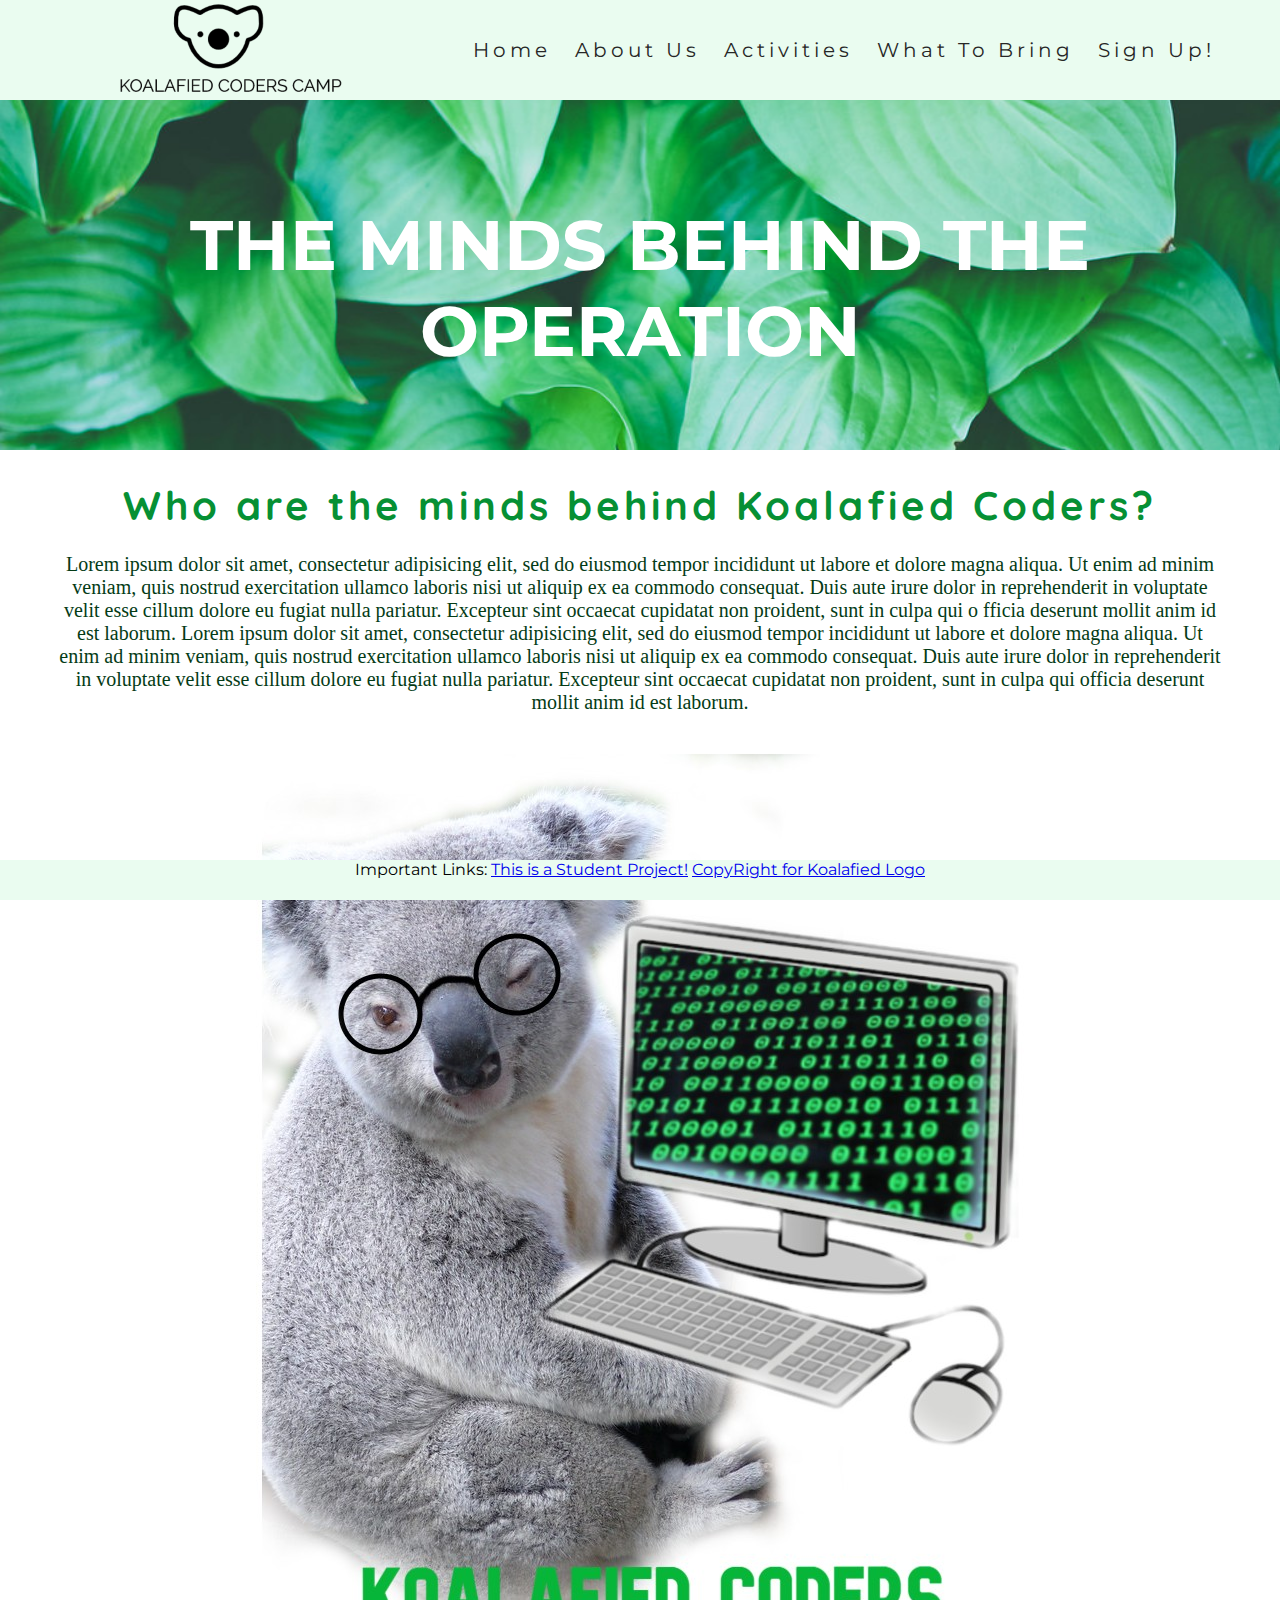
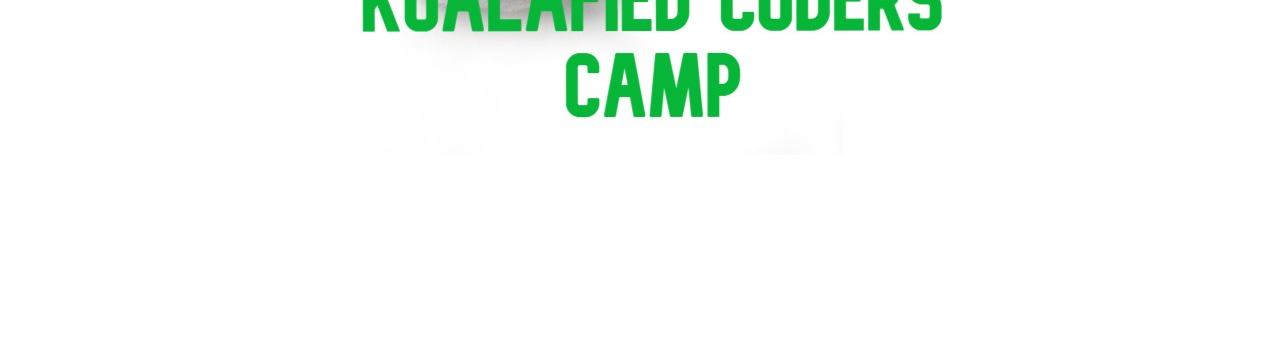
==== aboutus.html @ eb17a685 "Added Links to Nav" ====
<!DOCTYPE html>
<html lang="en" dir="ltr">
  <head>
    <meta charset="utf-8">
    <link rel="stylesheet" href="style.css">
   <link rel="preconnect" href="https://fonts.gstatic.com">
<link href="https://fonts.googleapis.com/css2?family=Montserrat:wght@200&display=swap" rel="stylesheet">
<link rel="preconnect" href="https://fonts.gstatic.com">
<link href="https://fonts.googleapis.com/css2?family=Quicksand:wght@300&display=swap" rel="stylesheet">

    <link rel="stylesheet" href="style.css">
    <title>Koalafied Coders Camp</title>
  </head>
  <body>

    <div class ="box-area">
      <header>
        <div class="wrapper">
          <div class="logo">
            <img src="coderlogo230.png">
        </div>
        <nav>
          <a href="index.html">Home</a>
          <a href="aboutus.html">About Us</a>
          <a href="activity.html">Activities</a>
          <a href="whattobring.html">What To Bring</a>
          <a href="signup.html">Sign Up!</a>
        </nav>
      </div>
    </div>

      </header>
      <div class="banner-area">
        <h2>The Minds Behind the Operation</h2>
      </div>
      <div class="content-area">
        <div class="wrapper">
          <h2> Who are the minds behind Koalafied Coders? </h2>
          <p> Lorem ipsum dolor sit amet, consectetur adipisicing elit,
            sed do eiusmod tempor incididunt ut labore et dolore magna aliqua.
            Ut enim ad minim veniam, quis nostrud exercitation ullamco laboris nisi ut aliquip ex ea
             commodo consequat. Duis aute irure dolor in reprehenderit in
              voluptate velit esse cillum dolore eu fugiat nulla pariatur.
              Excepteur sint occaecat cupidatat non proident, sunt in culpa qui o
              fficia deserunt mollit anim id est laborum. Lorem ipsum dolor sit amet, consectetur adipisicing elit, sed do eiusmod tempor incididunt ut labore et dolore magna aliqua. Ut enim ad minim veniam, quis nostrud exercitation ullamco laboris nisi ut aliquip ex ea commodo consequat. Duis aute irure dolor in reprehenderit in voluptate velit esse cillum dolore eu fugiat nulla pariatur. Excepteur sint occaecat cupidatat non proident, sunt in culpa qui officia deserunt mollit anim id est laborum. </p>

            <img src="Koala White.jpg">

        </div>

</div>

       </ul>
     </nav>
     <div class="footer">
       <p> Important Links: <a href="https://mokturtle.net/htmlinternet/student.html" target="_blank">This is a Student Project!</a>
          <a href="https://logomakr.com/" target="_blank">CopyRight for Koalafied Logo</a>
     </p>
     </div>

    </header>

    </div>

  </body>




</html>
---- style.css ----
*{
  margin: 0;
  padding: 0;

}
body{
  text-align: center;

}
.wrapper{
  width: 1170px;
  margin: 0 auto;
}
header{
  height: 100px;
  background: #EAFCF0;
  width: 100%;
  z-index: 12;
  position: fixed;
}
.logo{
  width: 30%;
  float: left;
  line-height: 100px;


}
.logo a{
  text-decoration: none;
  font-size: 20px;
  font-family: 'Montserrat', sans-serif;
  color: #262626;
  letter-spacing: 5px;
}
nav{
  float: right;
  line-height: 100px;
}
nav a{
  text-decoration: none;
  font-family: 'Montserrat', sans-serif;
  letter-spacing: 4px;
  font-size: 20px;
  margin: 0 10px;
  color: #262626;
}
.banner-area{
  width: 100%;
  height: 500px;
  position: fixed;
  top: 100px;
  background-image: url(leavesbackground.jpg);
  background-size: cover;
  background-position: center center;
}
.banner-area h2{
  padding-top: 8%;
  font-size: 70px;
  font-family: 'Montserrat', sans-serif;
  text-transform: uppercase;
  color: #fff;
}
.content-area{
  width: 100%;
  position: relative;
  top: 450px;
  background: #fff;
  height: 1500px;
}
.content-area h2{
  font-family: 'Quicksand', sans-serif;
  letter-spacing: 4px;
  padding-top: 30px;
  font-size: 40px;
  margin: 0;
  color: #069034;
}
.content-area p{
  padding: 2% 0;
  font-family: 'Montserrat', sans-serif
  line-height:30px;
  color: #043B16;
  font-size: 20px;
}


.footer{
  position: fixed;
 left: 0;
 bottom: 0;
 height: 40px;
 width: 100%;
 background-color: #EAFCF0;
 color: black;
 text-align: center;
 font-family: 'Montserrat', sans-serif

}
---- style.css ----
*{
  margin: 0;
  padding: 0;

}
body{
  text-align: center;

}
.wrapper{
  width: 1170px;
  margin: 0 auto;
}
header{
  height: 100px;
  background: #EAFCF0;
  width: 100%;
  z-index: 12;
  position: fixed;
}
.logo{
  width: 30%;
  float: left;
  line-height: 100px;


}
.logo a{
  text-decoration: none;
  font-size: 20px;
  font-family: 'Montserrat', sans-serif;
  color: #262626;
  letter-spacing: 5px;
}
nav{
  float: right;
  line-height: 100px;
}
nav a{
  text-decoration: none;
  font-family: 'Montserrat', sans-serif;
  letter-spacing: 4px;
  font-size: 20px;
  margin: 0 10px;
  color: #262626;
}
.banner-area{
  width: 100%;
  height: 500px;
  position: fixed;
  top: 100px;
  background-image: url(leavesbackground.jpg);
  background-size: cover;
  background-position: center center;
}
.banner-area h2{
  padding-top: 8%;
  font-size: 70px;
  font-family: 'Montserrat', sans-serif;
  text-transform: uppercase;
  color: #fff;
}
.content-area{
  width: 100%;
  position: relative;
  top: 450px;
  background: #fff;
  height: 1500px;
}
.content-area h2{
  font-family: 'Quicksand', sans-serif;
  letter-spacing: 4px;
  padding-top: 30px;
  font-size: 40px;
  margin: 0;
  color: #069034;
}
.content-area p{
  padding: 2% 0;
  font-family: 'Montserrat', sans-serif
  line-height:30px;
  color: #043B16;
  font-size: 20px;
}


.footer{
  position: fixed;
 left: 0;
 bottom: 0;
 height: 40px;
 width: 100%;
 background-color: #EAFCF0;
 color: black;
 text-align: center;
 font-family: 'Montserrat', sans-serif

}
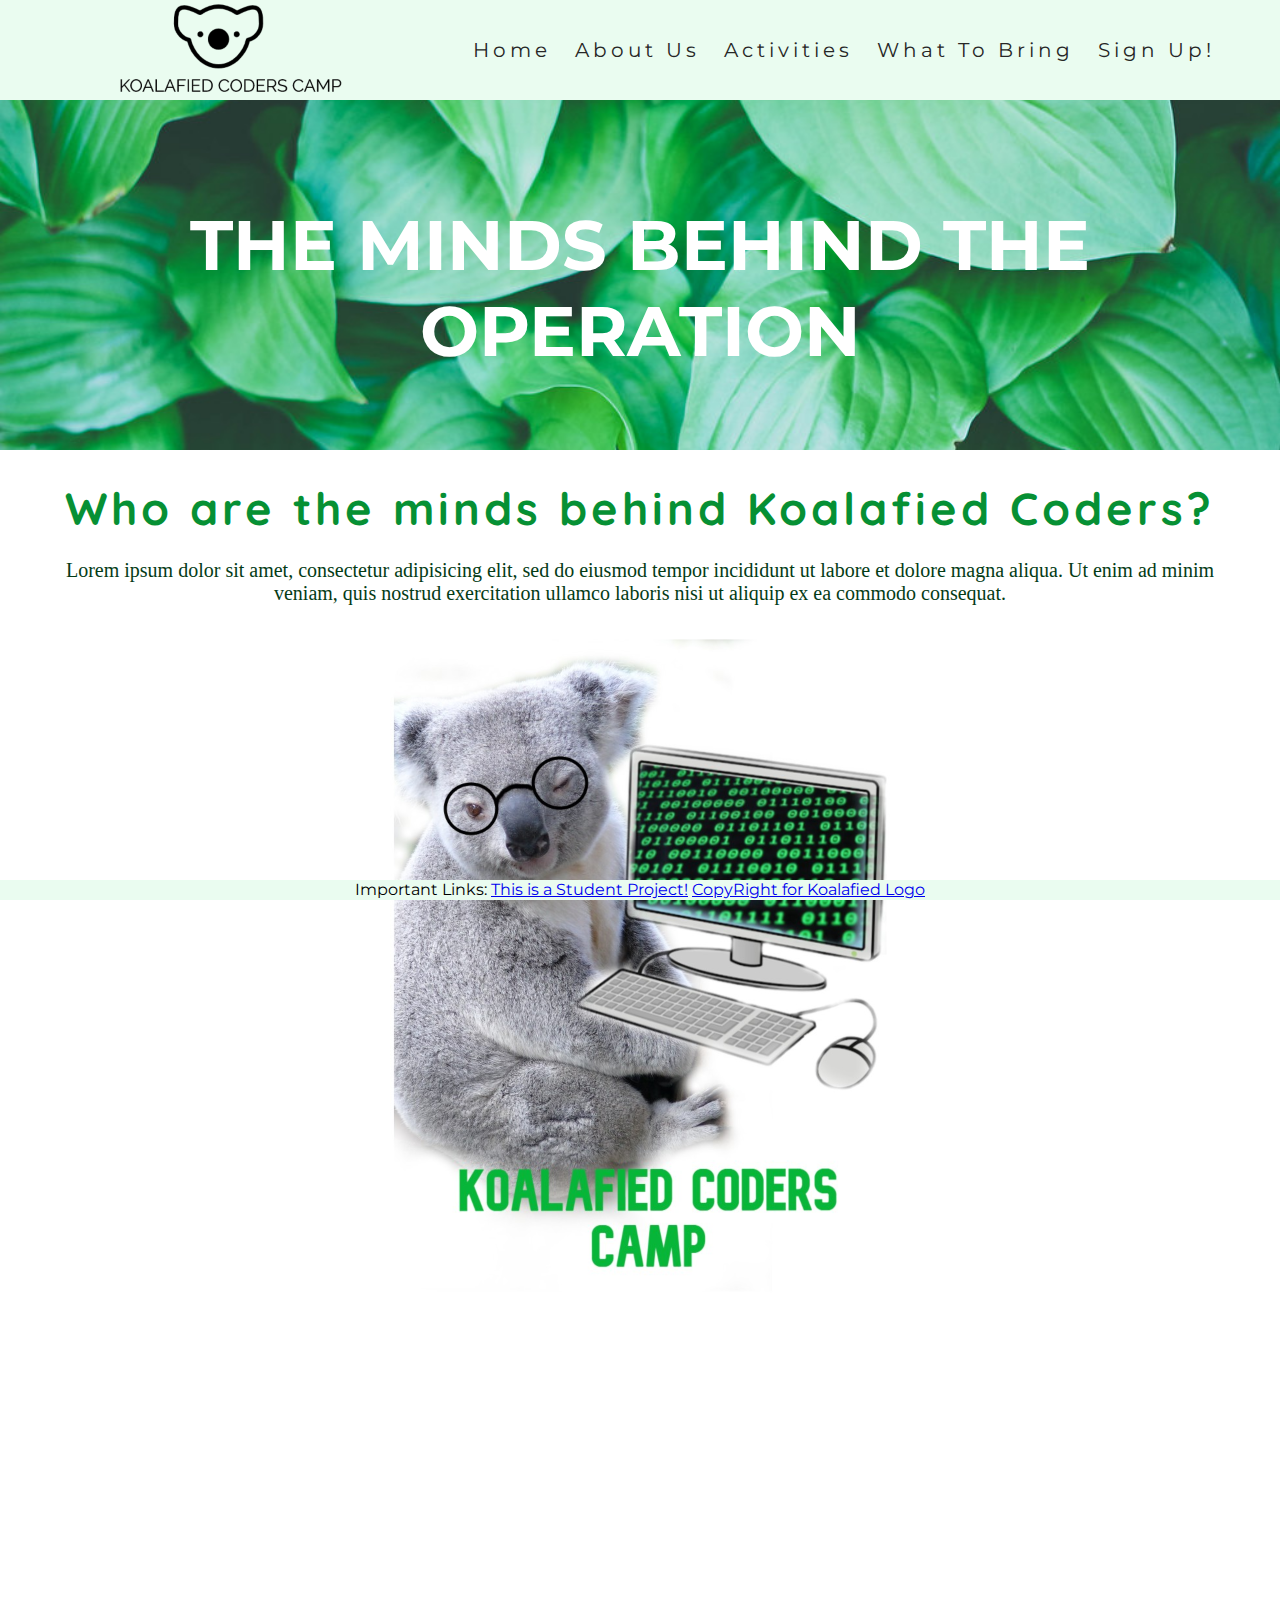
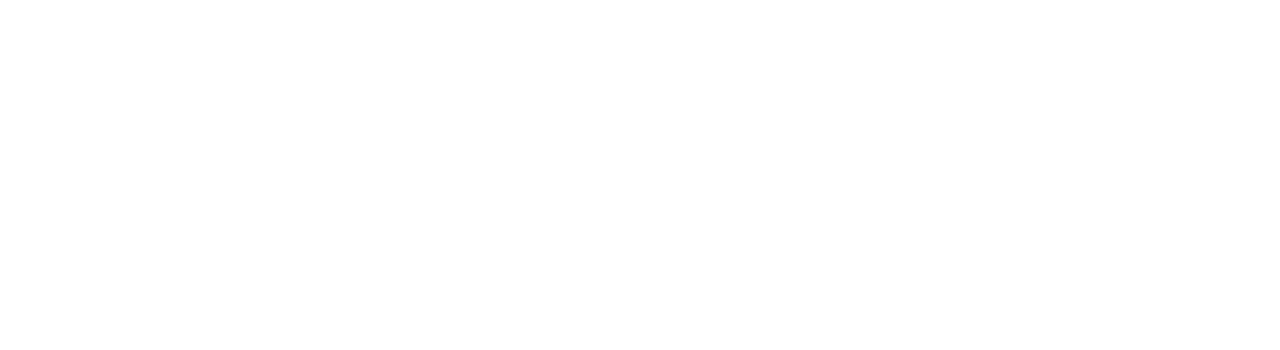
==== commit 6a2073c3: "Changes to Pages" ====
--- a/aboutus.html
+++ b/aboutus.html
@@ -39,12 +39,8 @@
           <p> Lorem ipsum dolor sit amet, consectetur adipisicing elit,
             sed do eiusmod tempor incididunt ut labore et dolore magna aliqua.
             Ut enim ad minim veniam, quis nostrud exercitation ullamco laboris nisi ut aliquip ex ea
-             commodo consequat. Duis aute irure dolor in reprehenderit in
-              voluptate velit esse cillum dolore eu fugiat nulla pariatur.
-              Excepteur sint occaecat cupidatat non proident, sunt in culpa qui o
-              fficia deserunt mollit anim id est laborum. Lorem ipsum dolor sit amet, consectetur adipisicing elit, sed do eiusmod tempor incididunt ut labore et dolore magna aliqua. Ut enim ad minim veniam, quis nostrud exercitation ullamco laboris nisi ut aliquip ex ea commodo consequat. Duis aute irure dolor in reprehenderit in voluptate velit esse cillum dolore eu fugiat nulla pariatur. Excepteur sint occaecat cupidatat non proident, sunt in culpa qui officia deserunt mollit anim id est laborum. </p>
-
-            <img src="Koala White.jpg">
+             commodo consequat. </p>
+            <img src="Koala White500.png">
 
         </div>
 
--- a/style.css
+++ b/style.css
@@ -71,7 +71,7 @@
   font-family: 'Quicksand', sans-serif;
   letter-spacing: 4px;
   padding-top: 30px;
-  font-size: 40px;
+  font-size: 45px;
   margin: 0;
   color: #069034;
 }
@@ -88,7 +88,7 @@
   position: fixed;
  left: 0;
  bottom: 0;
- height: 40px;
+ height: 20px;
  width: 100%;
  background-color: #EAFCF0;
  color: black;
--- a/style.css
+++ b/style.css
@@ -71,7 +71,7 @@
   font-family: 'Quicksand', sans-serif;
   letter-spacing: 4px;
   padding-top: 30px;
-  font-size: 40px;
+  font-size: 45px;
   margin: 0;
   color: #069034;
 }
@@ -88,7 +88,7 @@
   position: fixed;
  left: 0;
  bottom: 0;
- height: 40px;
+ height: 20px;
  width: 100%;
  background-color: #EAFCF0;
  color: black;
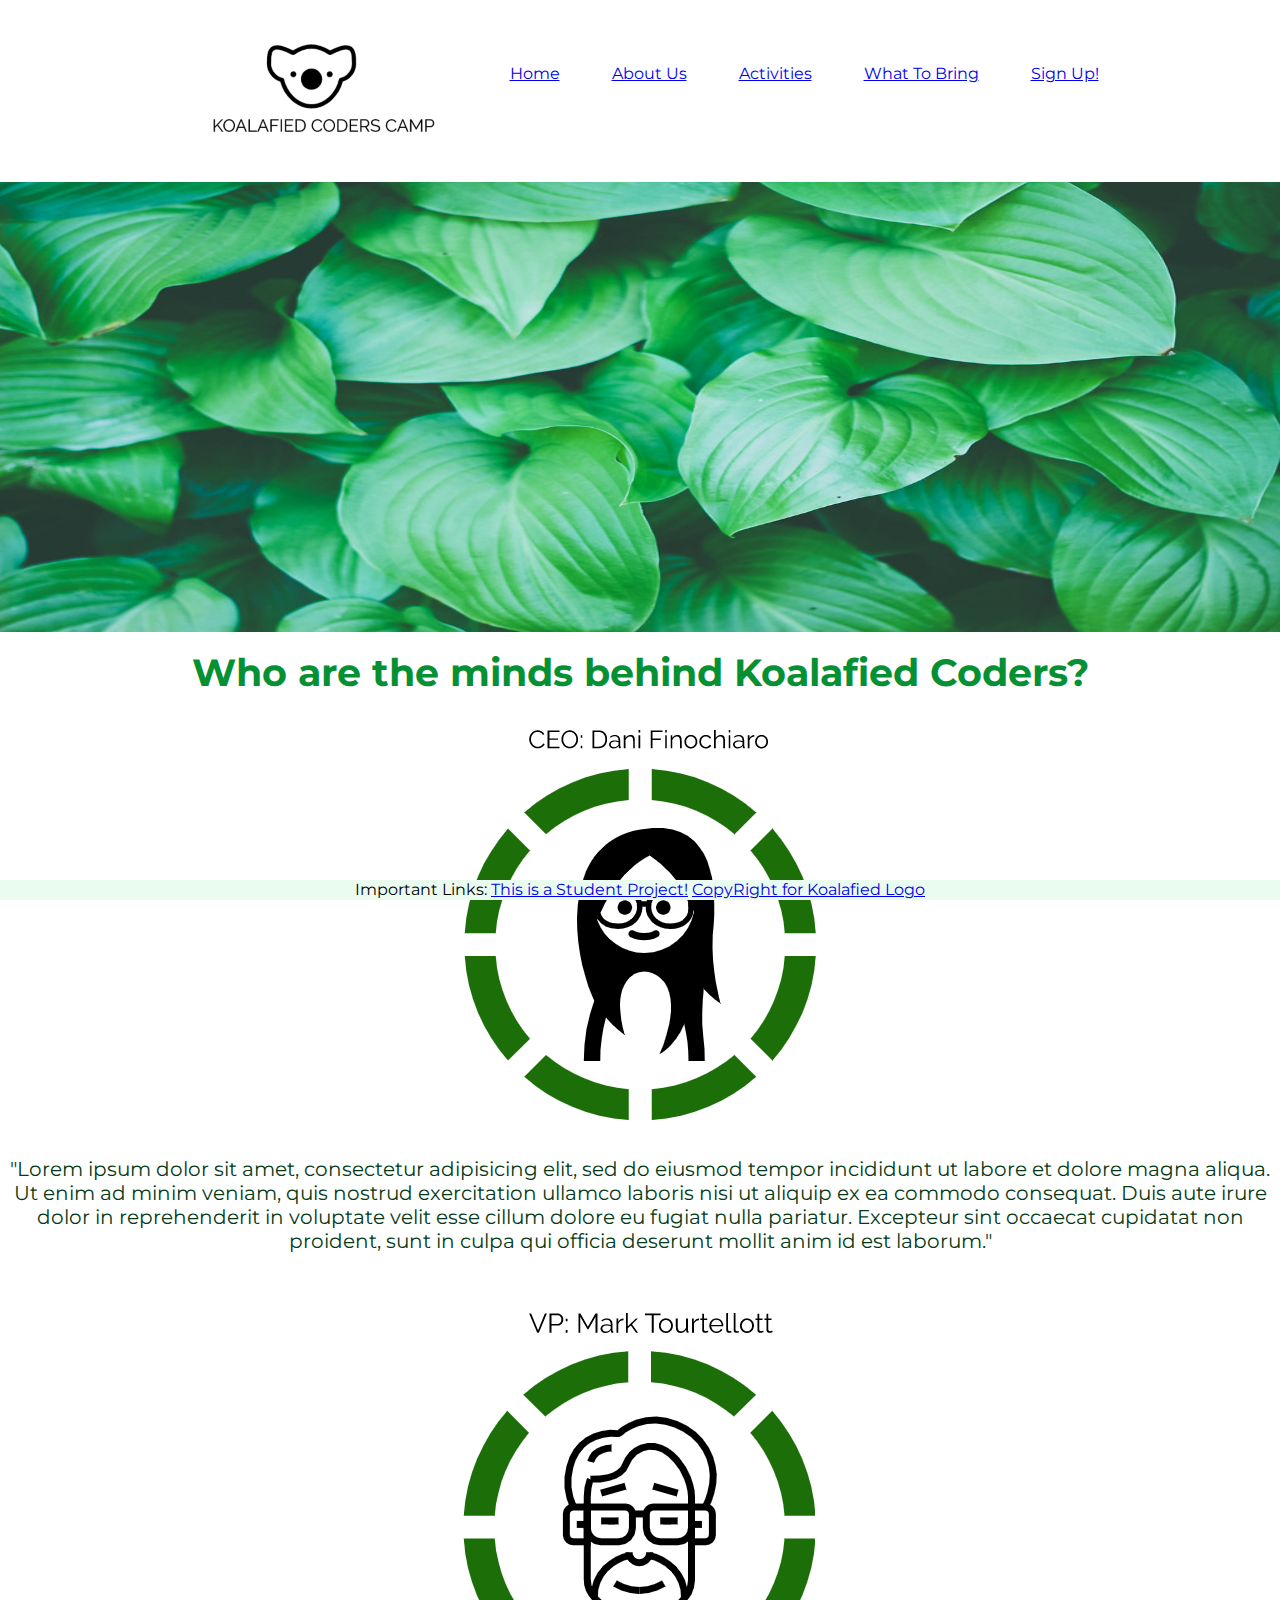
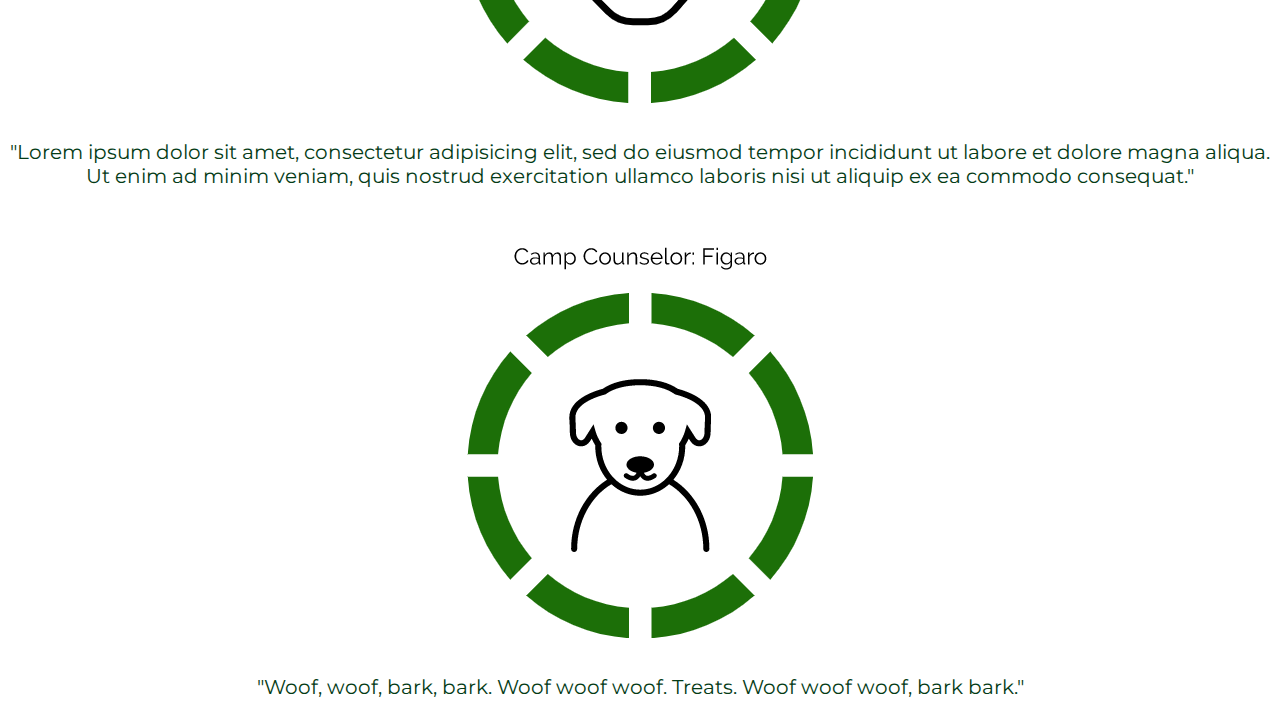
==== commit 7e57dde1: "Updated Nav,Header,to flex box." ====
--- a/aboutus.html
+++ b/aboutus.html
@@ -1,6 +1,7 @@
 <!DOCTYPE html>
 <html lang="en" dir="ltr">
   <head>
+
     <meta charset="utf-8">
     <link rel="stylesheet" href="style.css">
    <link rel="preconnect" href="https://fonts.gstatic.com">
@@ -15,35 +16,46 @@
 
     <div class ="box-area">
       <header>
-        <div class="wrapper">
+        <header class="main-header">
           <div class="logo">
             <img src="coderlogo230.png">
         </div>
-        <nav>
-          <a href="index.html">Home</a>
-          <a href="aboutus.html">About Us</a>
-          <a href="activity.html">Activities</a>
-          <a href="whattobring.html">What To Bring</a>
-          <a href="signup.html">Sign Up!</a>
+        <nav class="main-nav">
+          <ul class="main-nav-list">
+            <li>
+          <a href="index.html">Home</a> </li>
+          <li>
+          <a href="aboutus.html">About Us</a></li>
+          <li>
+          <a href="activity.html">Activities</a></li>
+          <li>
+          <a href="whattobring.html">What To Bring</a> </li>
+          <li>
+          <a href="signup.html">Sign Up!</a> </li>
         </nav>
       </div>
     </div>
+  </body>
 
-      </header>
-      <div class="banner-area">
-        <h2>The Minds Behind the Operation</h2>
-      </div>
-      <div class="content-area">
-        <div class="wrapper">
+        <div class="leavesimage"></div>
+        <br>
+
+        <div class="content-area">
+
           <h2> Who are the minds behind Koalafied Coders? </h2>
-          <p> Lorem ipsum dolor sit amet, consectetur adipisicing elit,
-            sed do eiusmod tempor incididunt ut labore et dolore magna aliqua.
-            Ut enim ad minim veniam, quis nostrud exercitation ullamco laboris nisi ut aliquip ex ea
-             commodo consequat. </p>
-            <img src="Koala White500.png">
-
-        </div>
-
+          <br>
+            <img src="ceobio.png">
+            <p> "Lorem ipsum dolor sit amet, consectetur adipisicing elit, sed do eiusmod tempor incididunt ut labore et dolore magna aliqua.
+              Ut enim ad minim veniam, quis nostrud exercitation ullamco laboris nisi ut aliquip ex ea commodo consequat.
+              Duis aute irure dolor in reprehenderit in voluptate velit esse cillum dolore eu fugiat nulla pariatur.
+              Excepteur sint occaecat cupidatat non proident, sunt in culpa qui officia deserunt mollit anim id est laborum."</p>
+              <br>
+              <img src="vpbio.png">
+              <p> "Lorem ipsum dolor sit amet, consectetur adipisicing elit, sed do eiusmod tempor incididunt ut labore et dolore magna aliqua.
+                Ut enim ad minim veniam, quis nostrud exercitation ullamco laboris nisi ut aliquip ex ea commodo consequat."</p>
+                <br>
+              <img src="figarowebsite.png">
+              <p> "Woof, woof, bark, bark. Woof woof woof. Treats. Woof woof woof, bark bark."</p>
 </div>
 
        </ul>
--- a/style.css
+++ b/style.css
@@ -7,82 +7,74 @@
   text-align: center;
 
 }
-.wrapper{
-  width: 1170px;
-  margin: 0 auto;
+header{
+  width: 960px;
+	max-width: 100%;
+	padding: 20px;
+	margin: 0 auto;
+  font size: 20px;
 }
-header{
-  height: 100px;
-  background: #EAFCF0;
-  width: 100%;
-  z-index: 12;
-  position: fixed;
+.main-header .container {
+display: flex;
+align-items: center;
+justify-content: space-around;
+flex-wrap: wrap;
 }
 .logo{
   width: 30%;
   float: left;
   line-height: 100px;
+}
 
+.main-nav ul {
+	margin: 1em 0 .5em;
+	text-align: center;
+}
+.main-nav li {
+	display: inline;
+    font-family: 'Montserrat', sans-serif;
 
 }
-.logo a{
-  text-decoration: none;
-  font-size: 20px;
-  font-family: 'Montserrat', sans-serif;
-  color: #262626;
-  letter-spacing: 5px;
+.main-nav a {
+	display: inline-block;
+	padding: .5em 1.5em;
 }
-nav{
-  float: right;
-  line-height: 100px;
+div.leavesimage{
+  content: url(leavesbackground.jpg);
+  display: flex;
+  margin-left: auto;
+  margin-right: auto;
+  width: 100%;
+  height: 450px;
 }
-nav a{
-  text-decoration: none;
-  font-family: 'Montserrat', sans-serif;
-  letter-spacing: 4px;
-  font-size: 20px;
-  margin: 0 10px;
-  color: #262626;
-}
-.banner-area{
-  width: 100%;
-  height: 500px;
-  position: fixed;
-  top: 100px;
-  background-image: url(leavesbackground.jpg);
-  background-size: cover;
-  background-position: center center;
-}
-.banner-area h2{
-  padding-top: 8%;
-  font-size: 70px;
-  font-family: 'Montserrat', sans-serif;
-  text-transform: uppercase;
-  color: #fff;
-}
+
 .content-area{
   width: 100%;
-  position: relative;
-  top: 450px;
+  text-align: center;
+  font-size: 25px;
+  top: 400px;
   background: #fff;
-  height: 1500px;
+  height: 1400px;
+  font-family: 'Montserrat', sans-serif;
+  color: #069034
+}
+
 }
 .content-area h2{
   font-family: 'Quicksand', sans-serif;
-  letter-spacing: 4px;
-  padding-top: 30px;
-  font-size: 45px;
-  margin: 0;
+  text-align: center;
   color: #069034;
+
 }
 .content-area p{
   padding: 2% 0;
+  text-align: center;
   font-family: 'Montserrat', sans-serif
   line-height:30px;
   color: #043B16;
   font-size: 20px;
+
 }
-
 
 .footer{
   position: fixed;
--- a/style.css
+++ b/style.css
@@ -7,82 +7,74 @@
   text-align: center;
 
 }
-.wrapper{
-  width: 1170px;
-  margin: 0 auto;
+header{
+  width: 960px;
+	max-width: 100%;
+	padding: 20px;
+	margin: 0 auto;
+  font size: 20px;
 }
-header{
-  height: 100px;
-  background: #EAFCF0;
-  width: 100%;
-  z-index: 12;
-  position: fixed;
+.main-header .container {
+display: flex;
+align-items: center;
+justify-content: space-around;
+flex-wrap: wrap;
 }
 .logo{
   width: 30%;
   float: left;
   line-height: 100px;
+}
 
+.main-nav ul {
+	margin: 1em 0 .5em;
+	text-align: center;
+}
+.main-nav li {
+	display: inline;
+    font-family: 'Montserrat', sans-serif;
 
 }
-.logo a{
-  text-decoration: none;
-  font-size: 20px;
-  font-family: 'Montserrat', sans-serif;
-  color: #262626;
-  letter-spacing: 5px;
+.main-nav a {
+	display: inline-block;
+	padding: .5em 1.5em;
 }
-nav{
-  float: right;
-  line-height: 100px;
+div.leavesimage{
+  content: url(leavesbackground.jpg);
+  display: flex;
+  margin-left: auto;
+  margin-right: auto;
+  width: 100%;
+  height: 450px;
 }
-nav a{
-  text-decoration: none;
-  font-family: 'Montserrat', sans-serif;
-  letter-spacing: 4px;
-  font-size: 20px;
-  margin: 0 10px;
-  color: #262626;
-}
-.banner-area{
-  width: 100%;
-  height: 500px;
-  position: fixed;
-  top: 100px;
-  background-image: url(leavesbackground.jpg);
-  background-size: cover;
-  background-position: center center;
-}
-.banner-area h2{
-  padding-top: 8%;
-  font-size: 70px;
-  font-family: 'Montserrat', sans-serif;
-  text-transform: uppercase;
-  color: #fff;
-}
+
 .content-area{
   width: 100%;
-  position: relative;
-  top: 450px;
+  text-align: center;
+  font-size: 25px;
+  top: 400px;
   background: #fff;
-  height: 1500px;
+  height: 1400px;
+  font-family: 'Montserrat', sans-serif;
+  color: #069034
+}
+
 }
 .content-area h2{
   font-family: 'Quicksand', sans-serif;
-  letter-spacing: 4px;
-  padding-top: 30px;
-  font-size: 45px;
-  margin: 0;
+  text-align: center;
   color: #069034;
+
 }
 .content-area p{
   padding: 2% 0;
+  text-align: center;
   font-family: 'Montserrat', sans-serif
   line-height:30px;
   color: #043B16;
   font-size: 20px;
+
 }
-
 
 .footer{
   position: fixed;
